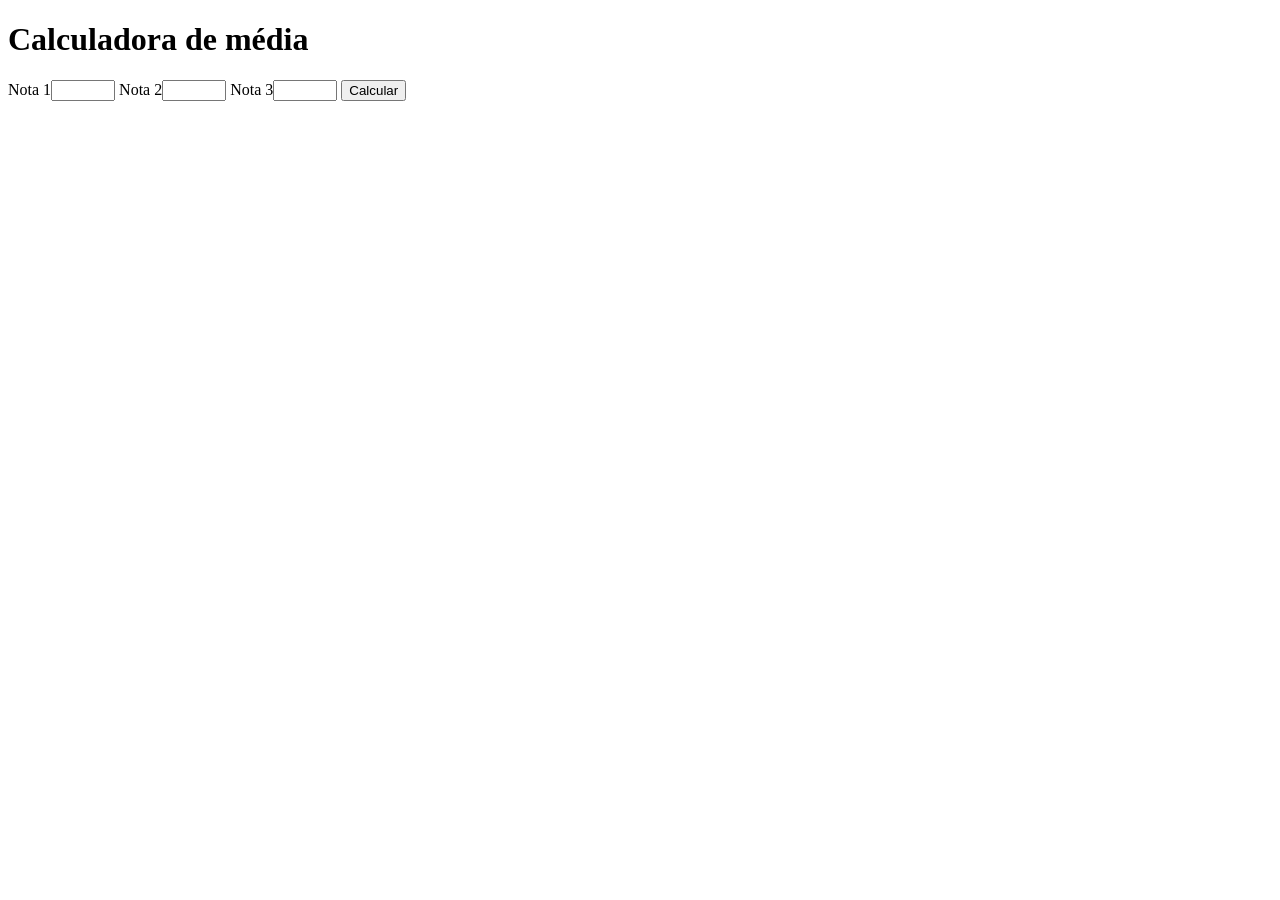
==== javaScript/javascript_aula2/atividade2/index.html @ 6ec5f323 "Add files via upload" ====
<!DOCTYPE html>
<html lang="pt-BR">
<head>
 <meta charset="UTF-8">
 <meta name="viewport" content="width=device-width, initial-scale=1">
 <title>Calculadora de média</title>
 <script src="script.js" defer></script>
</head>
<body>
 <h1>Calculadora de média</h1>
 <label for="n1">Nota 1</label><input id="n1" type="number" min="0" max="10" step="0.1">
 <label for="n2">Nota 2</label><input id="n2" type="number" min="0" max="10" step="0.1">
 <label for="n3">Nota 3</label><input id="n3" type="number" min="0" max="10" step="0.1">
 <button id="calcular" type="button">Calcular</button>
 <p id="resultado" role="status" aria-live="polite"></p>
</body>
</html>
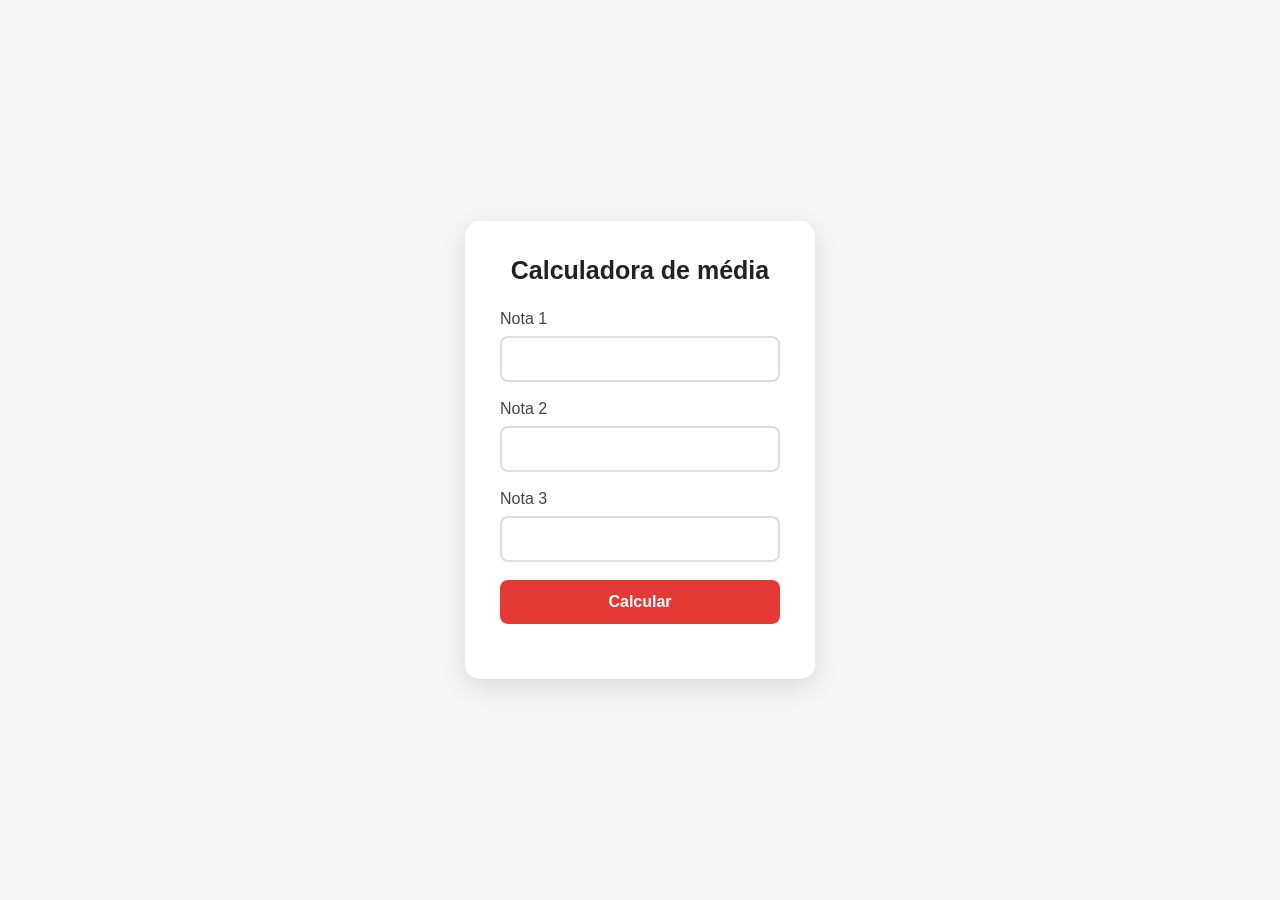
==== commit ca24e04e: "Add files via upload" ====
--- a/javaScript/javascript_aula2/atividade2/index.html
+++ b/javaScript/javascript_aula2/atividade2/index.html
@@ -1,17 +1,29 @@
+
 <!DOCTYPE html>
 <html lang="pt-BR">
 <head>
- <meta charset="UTF-8">
- <meta name="viewport" content="width=device-width, initial-scale=1">
- <title>Calculadora de média</title>
- <script src="script.js" defer></script>
+    <meta charset="UTF-8">
+    <meta name="viewport" content="width=device-width, initial-scale=1">
+    <title>Calculadora de média</title>
+    <link rel="stylesheet" href="style.css">
+    <script src="script.js" defer></script>
 </head>
 <body>
- <h1>Calculadora de média</h1>
- <label for="n1">Nota 1</label><input id="n1" type="number" min="0" max="10" step="0.1">
- <label for="n2">Nota 2</label><input id="n2" type="number" min="0" max="10" step="0.1">
- <label for="n3">Nota 3</label><input id="n3" type="number" min="0" max="10" step="0.1">
- <button id="calcular" type="button">Calcular</button>
- <p id="resultado" role="status" aria-live="polite"></p>
+    <main>
+        <h1>Calculadora de média</h1>
+
+        <label for="n1">Nota 1</label>
+        <input id="n1" type="number" min="0" max="10" step="0.1">
+
+        <label for="n2">Nota 2</label>
+        <input id="n2" type="number" min="0" max="10" step="0.1">
+
+        <label for="n3">Nota 3</label>
+        <input id="n3" type="number" min="0" max="10" step="0.1">
+
+        <button id="calcular" type="button">Calcular</button>
+
+        <p id="resultado" role="status" aria-live="polite"></p>
+    </main>
 </body>
-</html>+</html>
--- a/javaScript/javascript_aula2/atividade2/style.css
+++ b/javaScript/javascript_aula2/atividade2/style.css
@@ -0,0 +1,84 @@
+
+* {
+    margin: 0;
+    padding: 0;
+    box-sizing: border-box;
+}
+
+body {
+    font-family: Arial, sans-serif;
+    background: #f5f5f5;
+    color: #222222;
+    min-height: 100vh;
+    display: flex;
+    justify-content: center;
+    align-items: center;
+}
+
+main {
+    background: #ffffff;
+    padding: 35px;
+    border-radius: 15px;
+    width: 350px;
+    box-shadow: 0 8px 25px rgba(0, 0, 0, 0.10);
+}
+
+h1 {
+    text-align: center;
+    margin-bottom: 25px;
+    font-size: 25px;
+    color: #222222;
+}
+
+label {
+    display: block;
+    margin-bottom: 8px;
+    color: #444444;
+}
+
+input {
+    width: 100%;
+    padding: 12px;
+    margin-bottom: 18px;
+    border: 2px solid #dddddd;
+    border-radius: 8px;
+    background: #ffffff;
+    color: #222222;
+    font-size: 16px;
+    outline: none;
+}
+
+input:focus {
+    border-color: #e53935;
+}
+
+button {
+    width: 100%;
+    padding: 13px;
+    border: none;
+    border-radius: 8px;
+    background: #e53935;
+    color: #ffffff;
+    font-size: 16px;
+    font-weight: bold;
+    cursor: pointer;
+    transition: 0.2s;
+}
+
+button:hover {
+    background: #c62828;
+    transform: translateY(-2px);
+}
+
+button:active {
+    transform: scale(0.98);
+}
+
+#resultado {
+    margin-top: 20px;
+    text-align: center;
+    font-size: 16px;
+    font-weight: bold;
+    color: #d32f2f;
+    line-height: 1.5;
+}
